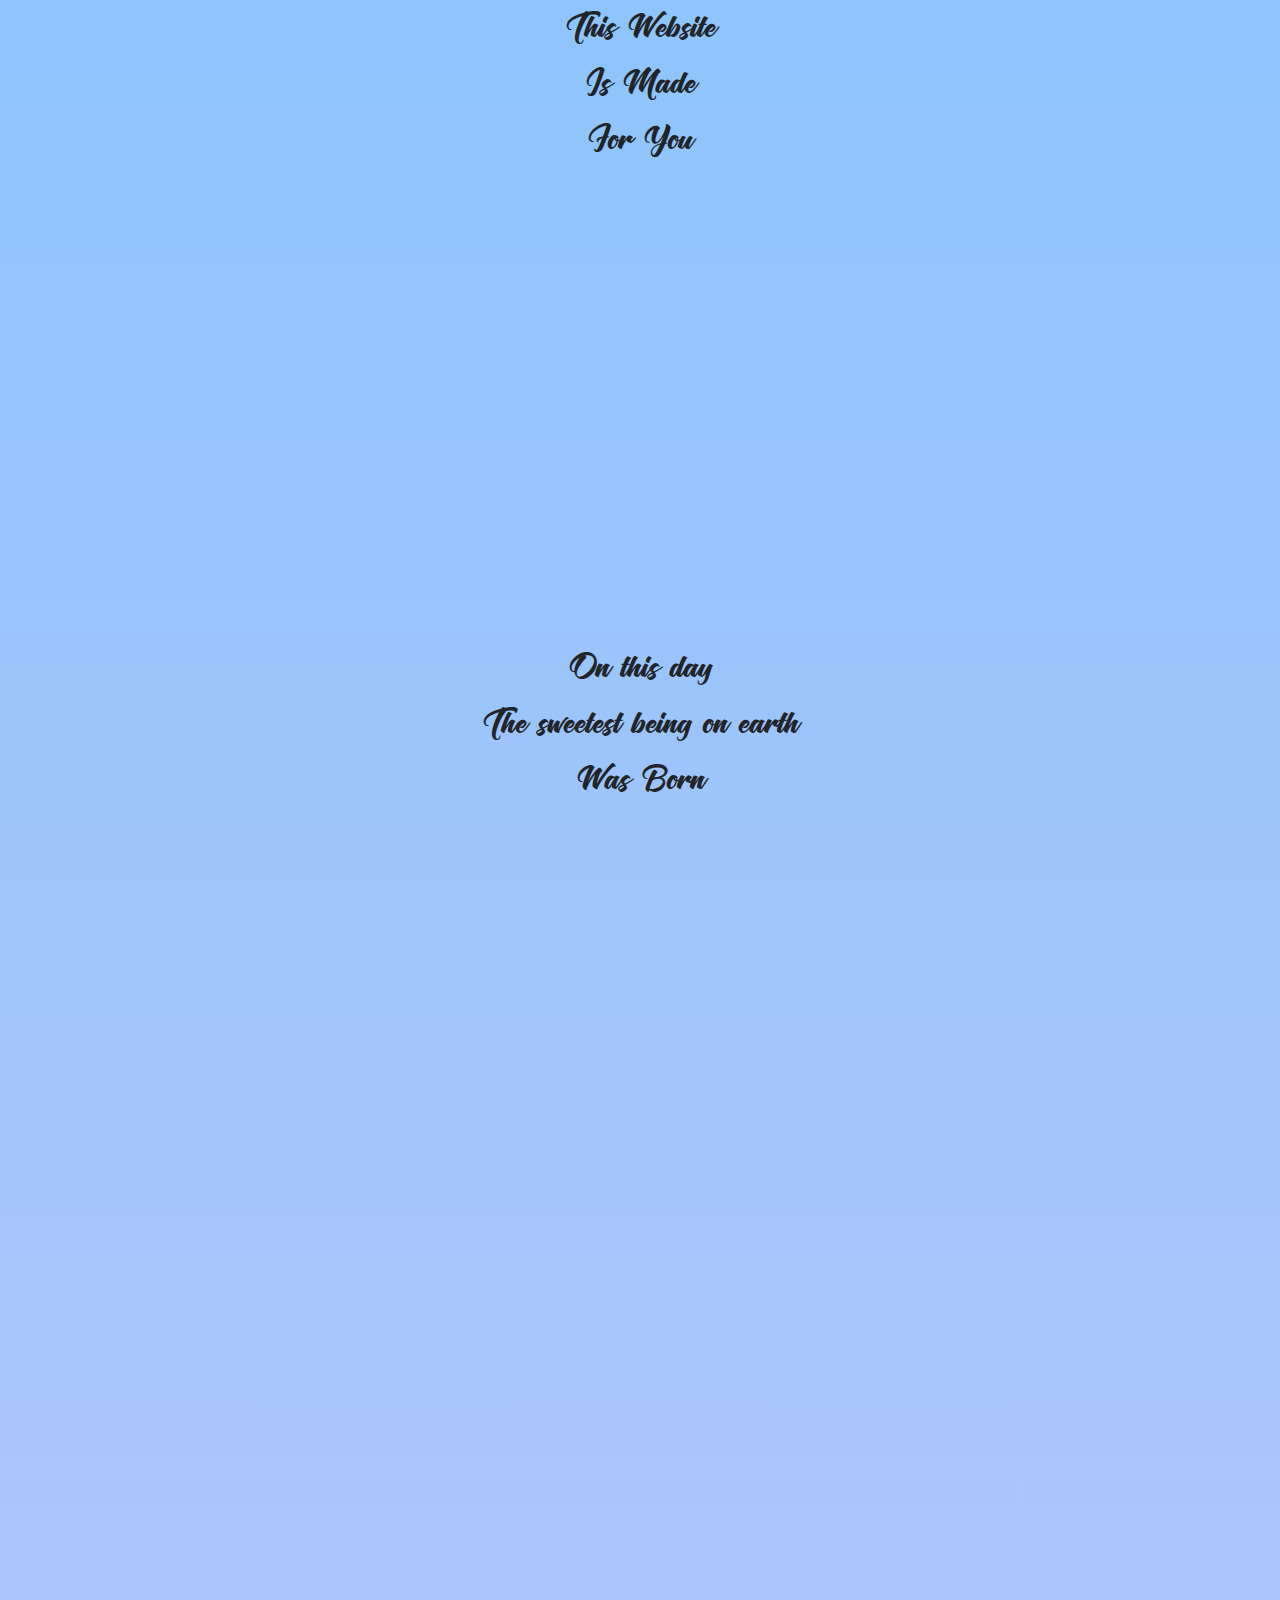
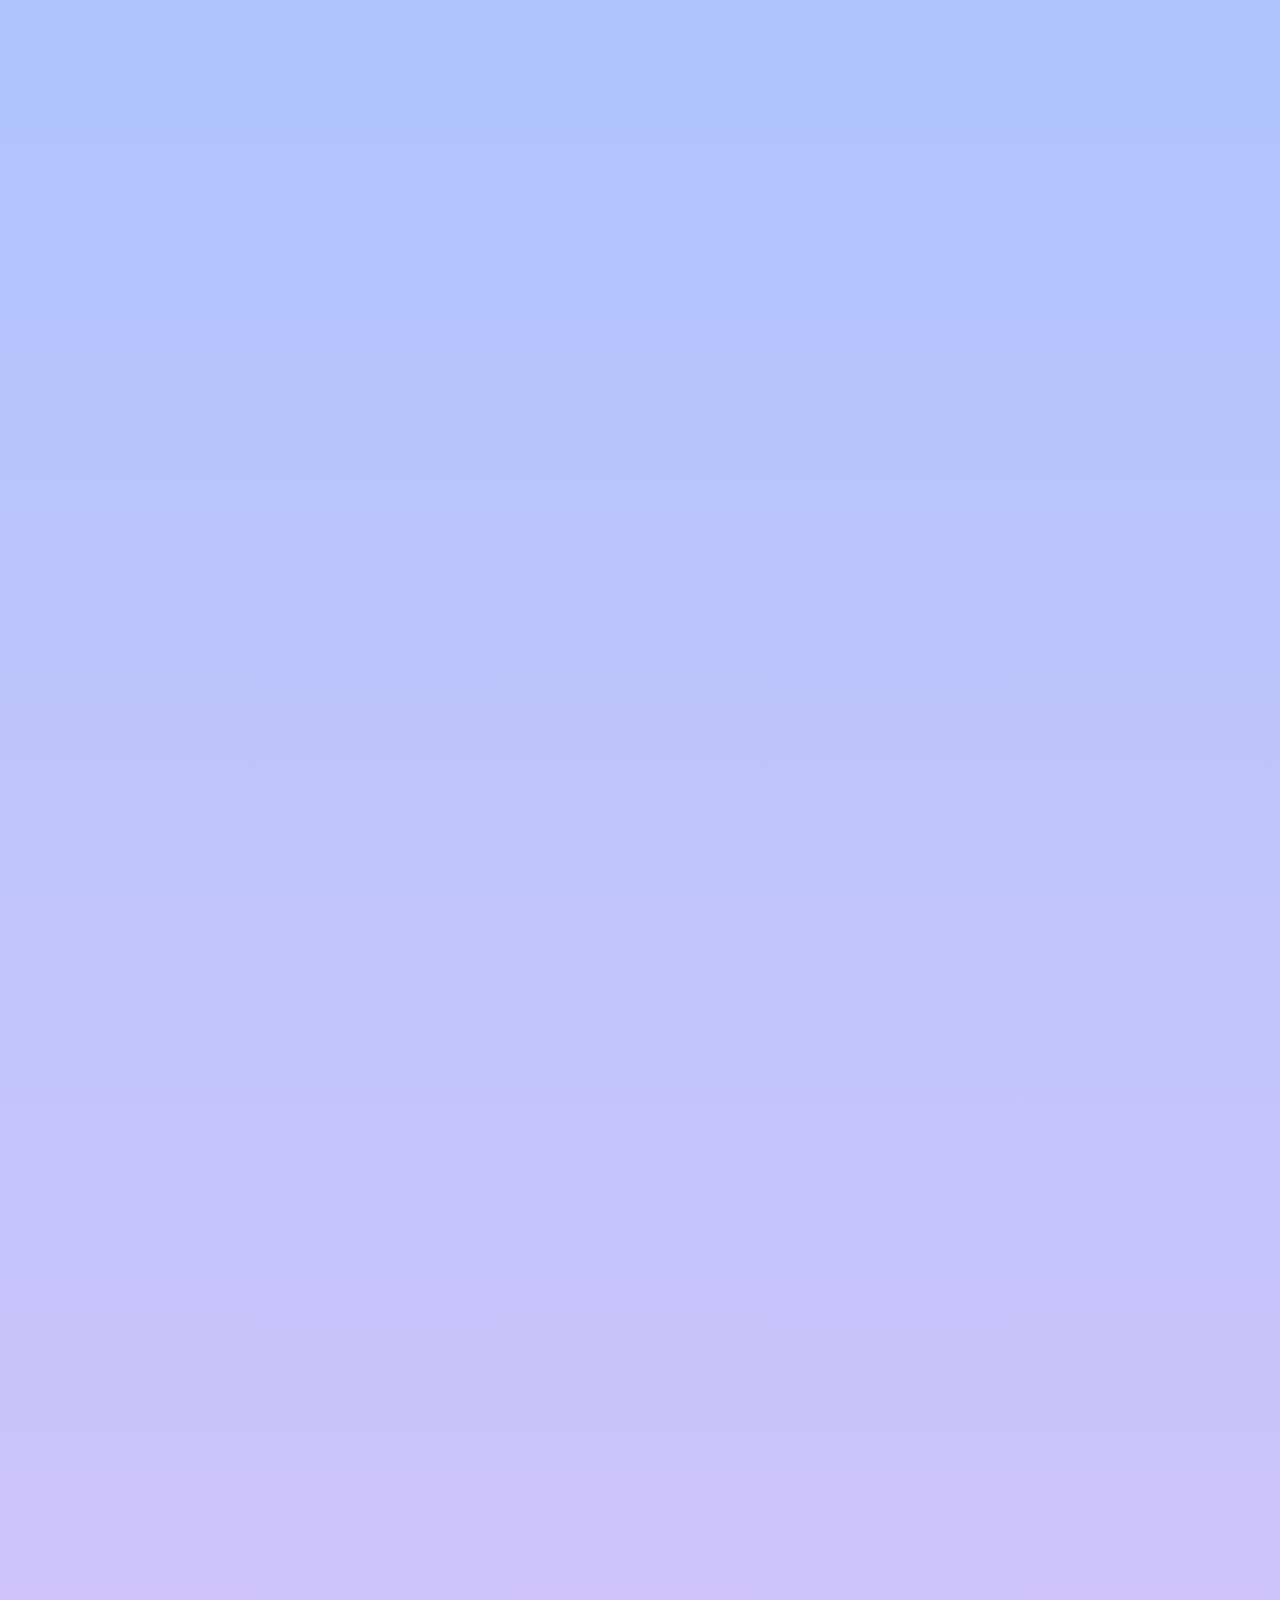
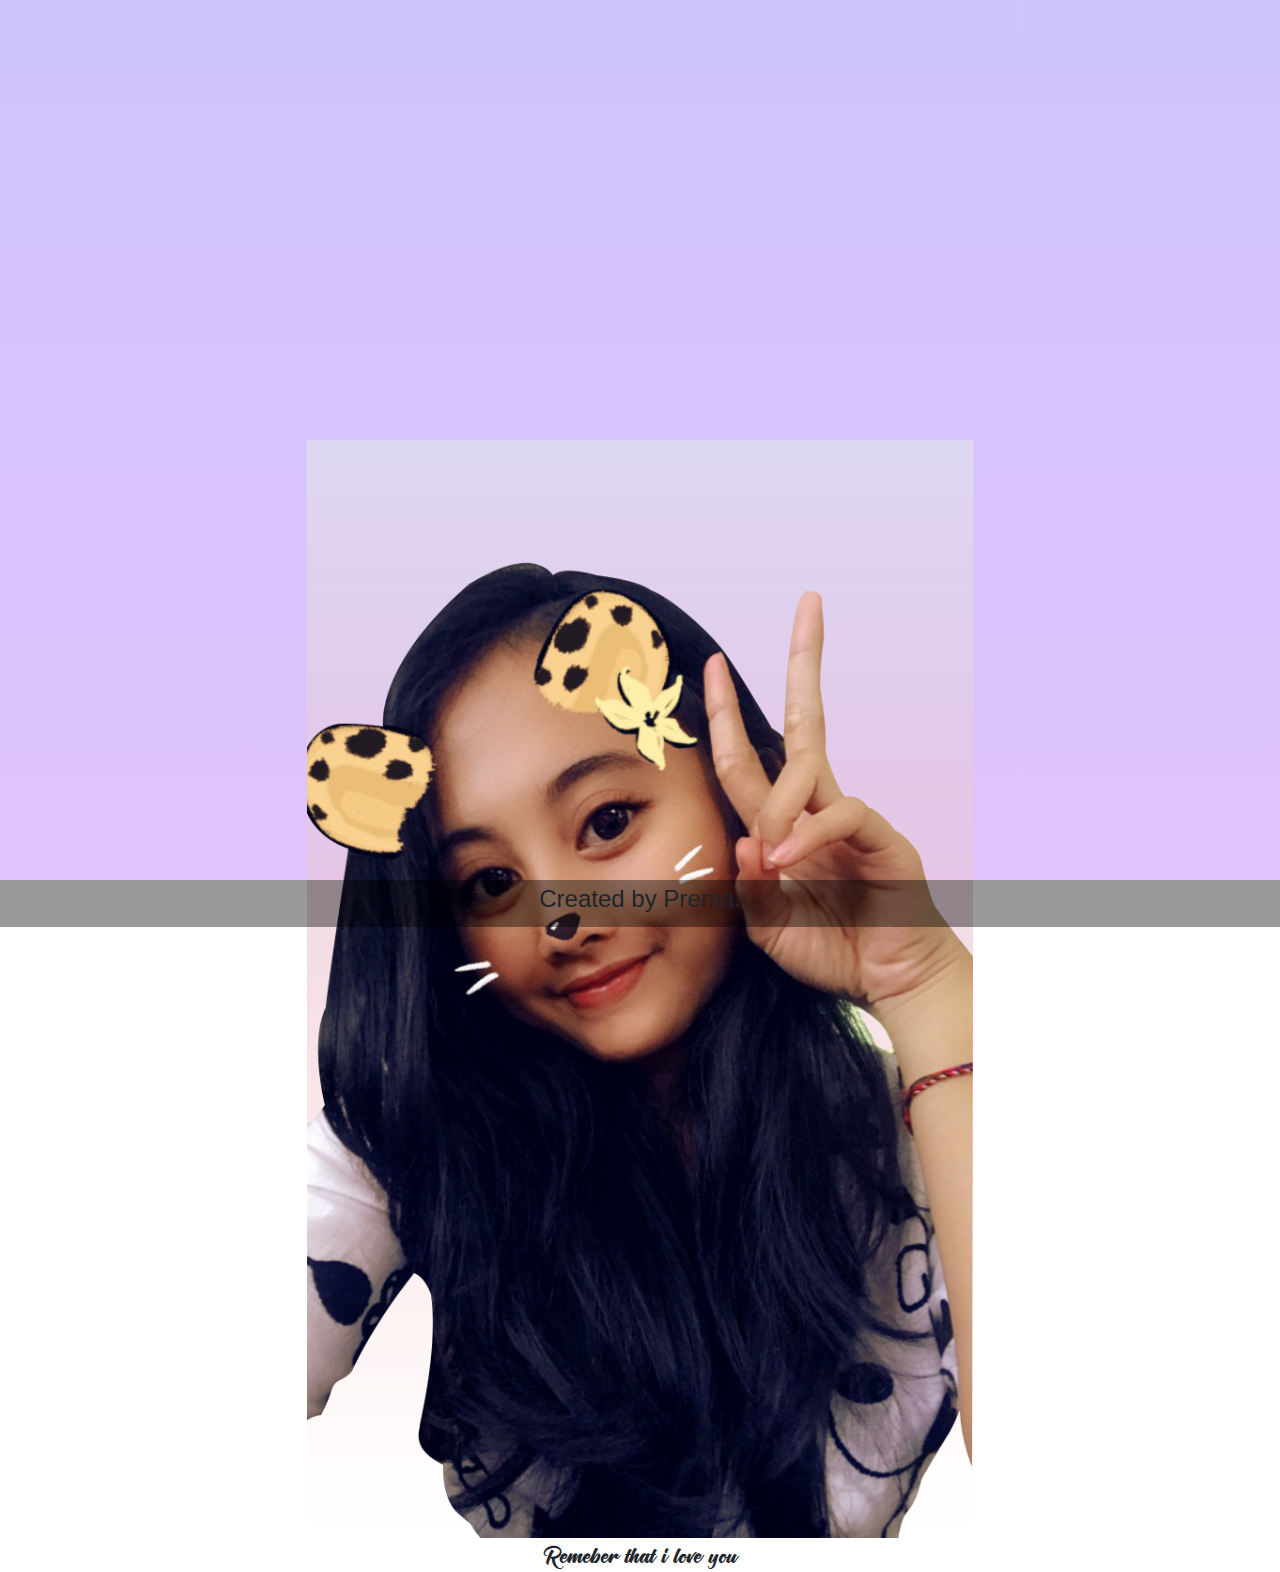
==== b.html @ 66c49e1d "test" ====
<!DOCTYPE html>
<html lang="en" dir="ltr">
  <head>
    <meta charset="utf-8">
    <meta name="viewport" content="width=device-width, initial-scale=1.0">
    <title>Hss My Luv</title>
    <link rel="stylesheet" href="css/bootstrap.css">
    <link rel="stylesheet" href="https://use.fontawesome.com/releases/v5.7.2/css/all.css" integrity="sha384-fnmOCqbTlWIlj8LyTjo7mOUStjsKC4pOpQbqyi7RrhN7udi9RwhKkMHpvLbHG9Sr" crossorigin="anonymous">
    <link rel="stylesheet" href="css/style2.css">
      <link rel="shortcut icon" href="css\pict\a.png" type="image/x-icon">
  </head>
  <body>
    <audio src="css/music/romantic hbd.mp3" autoplay loop hidden></audio>
    <section>
      <div class="container e text-center">
        <div class="judul">
          <h1>This Website</h1>
          <h1>Is Made</h1>
          <h1>For You</h1>
        </div>
      </div>
    </section>
    <section>
      <div class="container text-center intro">
        <h1>On this day</h1>
        <h1>The sweetest being on earth</h1>
        <h1>Was Born</h1>
        <img src="css/pict/paper plane.png" class="plane" alt="">
      </div>
    </section>
    <section class="gallery">
      <h1 class="text-center">Gallery</h1>
      <hr>
      <div class="container mt-5">
        <div class="row">
          <div class="col-6 mb-md-4 mb-3 col-md-2">
            <div class="card">
              <img src="css/pict/01.jpg" class=" card-img w-100" alt="" >
            </div>
          </div>
          <div class="col-6 mb-md-4 mb-3 col-md-2">
            <div class="card">
              <img src="css/pict/02.jpg" class=" card-img w-100" alt="">
            </div>
          </div>
          <div class="col-6 mb-md-4 mb-3 col-md-2">
            <div class="card">
              <img src="css/pict/03.jpg" class=" card-img w-100" alt="">
            </div>
          </div>
          <div class="col-6 mb-md-4 mb-3 col-md-2">
            <div class="card">
              <img src="css/pict/04.jpg" class=" card-img w-100" alt="">
            </div>
          </div>
          <div class="col-6 mb-md-4 mb-3 col-md-2">
            <div class="card">
              <img src="css/pict/05.jpg" class=" card-img w-100" alt="">
            </div>
          </div>
          <div class="col-6 mb-md-4 mb-3 col-md-2">
            <div class="card">
              <img src="css/pict/06.jpg" class=" card-img w-100" alt="">
            </div>
          </div>
          <div class="col-6 mb-md-4 mb-3 col-md-2">
            <div class="card">
              <img src="css/pict/07.jpg" class=" card-img w-100" alt="" >
            </div>
          </div>
          <div class="col-6 mb-md-4 mb-3 col-md-2">
            <div class="card">
              <img src="css/pict/08.jpg" class=" card-img w-100" alt="">
            </div>
          </div>
        </div>
      </div>
    </section>
    <section class="wish">
      <div class="container text-center fi">
        <img src="css/pict/cake.png" class="cake" alt="">
        <!-- <img src="css/pict/acha.png" class="cake" alt=""> -->
        <h1>Happy Sweet Seventeen</h1>
      </div>
      <div class="container mt-4 col f">
        <ul>
          <li><h4>I hope we can</h4></li>
          <li><h4>Enjoy every aspect</h4></li>
          <li><h4>Of our amazing</h4></li>
          <li><h4>Relationship for many many many</h4></li>
          <li><h4>More birthday in future</h4></li>
        </ul>
      </div>
      <div class="container text-center g">
          <img src="css/pict/acha.png" class="cake" alt="">
          <h3>Remeber that i love you</h3>
      </div>
    </section>
    <section class="foote">
      <h4>Created by Prema.</h4>
    </section>
    <script src="https://ajax.googleapis.com/ajax/libs/jquery/3.3.1/jquery.min.js"></script>
    <script src="https://maxcdn.bootstrapcdn.com/bootstrap/4.3.1/js/bootstrap.min.js"></script>
    <script src="js/main.js" charset="utf-8"></script>
  </body>
</html>
---- css/style2.css ----
body{
  background: no-repeat;
  background-image: linear-gradient(#8EC5FC,#E0C3FC);
  background-size: cover;
  overflow-x: hidden;

}
.btn.btn-round {
  border-radius: 200px;
  -webkit-border-radius: 200px;
  -moz-border-radius: 200px;
  -ms-border-radius: 200px;
  -o-border-radius: 200px;
  padding: 10px 30px;
}

.text-gradient {
  background-color: #8EC8FC;
  background-image: linear-gradient(90deg, #8EC8FC 0%, #8EC5FC 55%, #E0C3FC 100%);
  -webkit-background-clip: text;
  -webkit-text-fill-color: transparent;
}

.btn-gradient-primary {
  background-color: #8EC8FC;
  background-image: linear-gradient(90deg, #8EC8FC 0%, #8EC5FC 55%, #E0C3FC 100%);
  box-shadow: 0 5px 15px rgba(0, 0, 0, 0.15);
  border: 0;
  transition: all ease-out .3s;
  -webkit-transition: all ease-out .3s;
  -moz-transition: all ease-out .3s;
  -ms-transition: all ease-out .3s;
  -o-transition: all ease-out .3s;
}

.btn-gradient-primary-outlined {
  background-color: transparent;
  border: 1px solid #8EC5FC;
  color: #8EC5FC;
  transition: background-color ease-out .3s;
  -webkit-transition: background-color ease-out .3s;
  -moz-transition: background-color ease-out .3s;
  -ms-transition: background-color ease-out .3s;
  -o-transition: background-color ease-out .3s;
}

.btn-gradient-primary-outlined:hover {
  background-color: #8EC8FC;
  background-image: linear-gradient(90deg, #8EC8FC 0%, #8EC5FC 55%, #E0C3FC 100%);
  color: #fff;
  border: none;
  padding: 8px 26px;
}

.btn-gradient-primary:not([disabled]):not(.disabled):active,
.btn-gradient-primary:not([disabled]):not(.disabled).active,
.show>.btn-gradient-primary.dropdown-toggle {
  background-color: #8EC8FC;
  background-image: linear-gradient(90deg, #8EC8FC 0%, #8EC5FC 55%, #E0C3FC 100%);
}

.btn-gradient-primary:hover {
  box-shadow: 0 5px 15px rgba(0, 0, 0, 0.2);
}

.circleimg{
  width: 10%;
}
.bf{
  width:20%;
  margin-bottom: 200px;
  margin-right: -100px;
  transform: rotate(330deg);
}
.start{
  width: 400px;
  height: 50px;
}
.d{
  margin-top: 280px;
  margin-left: 300px
}
.e{
  height: 640px;
}
.e h1{
  font-family: myFirstFont;
}
.intro h1{
  font-family: myFirstFont;
}
.intro{
  height: 640px;
}
.gallery h1{
  font-family: myFirstFont;
}
.gallery hr{
  width: 110px;
  border: 2px solid #FAACA8;
  border-radius: 10px;
  background-color: #FAACA8;
  background-image: linear-gradient(19deg, #FAACA8 0%, #DDD6F3 100%);
  margin-top: -10px;
}
.plane {
opacity: 0;
transform: translate(-100px,50px);
-webkit-transform: translate(-100px,50px);
-moz-transform: translate(-100px,50px);
-ms-transform: translate(-100px,50px);
-o-transform: translate(-100px,50px);
}
.plane.fadeslide{
  transition: all ease-out .2s;
  opacity: 1;
  transform: translate(0px, 0px);
  -webkit-transform: translate(0px, 0px);
  -moz-transform: translate(0px, 0px);
  -ms-transform: translate(0px, 0px);
  -o-transform: translate(0px, 0px);
  -webkit-transition: all ease-out .8s;
  -moz-transition: all ease-out 2s;
  -ms-transition: all ease-out .2s;
  -o-transition: all ease-out .2s;
}
.gallery {
  position: relative;
  margin-top: 200px;
  opacity: 0;
  transform: translateY(-50px);
  -webkit-transform: translateY(-50px);
  -moz-transform: translateY(-50px);
  -ms-transform: translateY(-50px);
  -o-transform: translateY(-50px);
}

.gallery.fadeSlide {
  opacity: 1;
  transform: translateY(0px);
  -webkit-transform: translateY(0px);
  -moz-transform: translateY(0px);
  -ms-transform: translateY(0px);
  -o-transform: translateY(0px);
  transition: all ease-out 1s;
  -webkit-transition: all ease-out 1s;
  -moz-transition: all ease-out 1s;
  -ms-transition: all ease-out 1s;
  -o-transition: all ease-out 1s;
}

.gallery .card {
  z-index: 0;
  border: none;
  box-shadow: 0 5px 10px rgba(0, 0, 0, 0.2);
  border-radius: 10px;
  -webkit-border-radius: 10px;
  -moz-border-radius: 10px;
  -ms-border-radius: 10px;
  -o-border-radius: 10px;
  transition: all ease-out .3s;
  -webkit-transition: all ease-out .3s;
  -moz-transition: all ease-out .3s;
  -ms-transition: all ease-out .3s;
  -o-transition: all ease-out .3s;
}

.gallery .card .card-img {
  border-radius: 10px;
  -webkit-border-radius: 10px;
  -moz-border-radius: 10px;
  -ms-border-radius: 10px;
  -o-border-radius: 10px;
}

.gallery .card:hover {
  z-index: 99;
  filter: blur(0px);
  -webkit-filter: blur(0px);
  transform: scale(1.1);
  -webkit-transform: scale(1.1);
  -moz-transform: scale(1.1);
  -ms-transform: scale(1.1);
  -o-transform: scale(1.1);
}
.cake{
  width: 60%;
  margin-top: 320px;
}
.wish{
  height: auto;
}
.wish h1{
  font-family: myFirstFont;
}
.f li{
  font-family: myFirstFontt;
  list-style-type: none;

}
.g img{
  margin-top: 200px;
}
.g h3{
  font-family: myFirstFont;
}
.g{
  height: 640px;
}
.foote{
  padding: 5px;
  position: absolute;

  height: auto;
  text-align: center;
  width: 100%;
  background-color: rgba(0, 0, 0, 0.4);

}
.foote h6{
  color: white;
}
.f{
  opacity: 0;
  transform: translateX(-50px);
  -webkit-transform: translateX(-50px);
  -moz-transform: translateX(-50px);
  -ms-transform: translateX(-50px);
  -o-transform: translateX(-50px);
}
.f.slideright{
  opacity: 1;
  transform: translateX(0px);
  -webkit-transform: translateX(0px);
  -moz-transform: translateX(0px);
  -ms-transform: translateX(0px);
  -o-transform: translateX(0px);
  transition: all ease-out 1.8;
  -webkit-transition: all ease-out 1.8;
  -moz-transition: all ease-out 1.8;
  -ms-transition: all ease-out 1.8;
  -o-transition: all ease-out 1.8;
}
.fi{
  opacity: 0;
  transform: translateX(80px);
  -webkit-transform: translateX(80px);
  -moz-transform: translateX(80px);
  -ms-transform: translateX(80px);
  -o-transform: translateX(80px);
}
.fi.slideleft{
  opacity: 1;
  transform: translateX(0px);
  -webkit-transform: translateX(0px);
  -moz-transform: translateX(0px);
  -ms-transform: translateX(0px);
  -o-transform: translateX(0px);
  transition: all ease-out 1.8;
  -webkit-transition: all ease-out 1.8;
  -moz-transition: all ease-out 1.8;
  -ms-transition: all ease-out 1.8;
  -o-transition: all ease-out 1.8;
}
@font-face {
  font-family: myFirstFontt;
  src: url(font/bebas.otf);
}
@font-face {
  font-family: myFirstFont;
  src: url(font/Flaming.otf);
}
@media (max-width: 575.98px) {
  .cirleimg{
      width : 30%;

    }
    .judul{
      margin-top: 200px;
    }
    .plane{
      width: 70%;
      height: 20%;
      margin-top: -20px;
      margin-left: 90px;
    }
  }
@media (max-width: 767.98px) {
  .cirleimg{
      width : 30%;
 }
@media (max-width: 991.98px) {
  .cirleimg{
      width : 30%;
 }
@media (max-width: 1199.98px) {
  .cirleimg{
      width : 30%;
 }
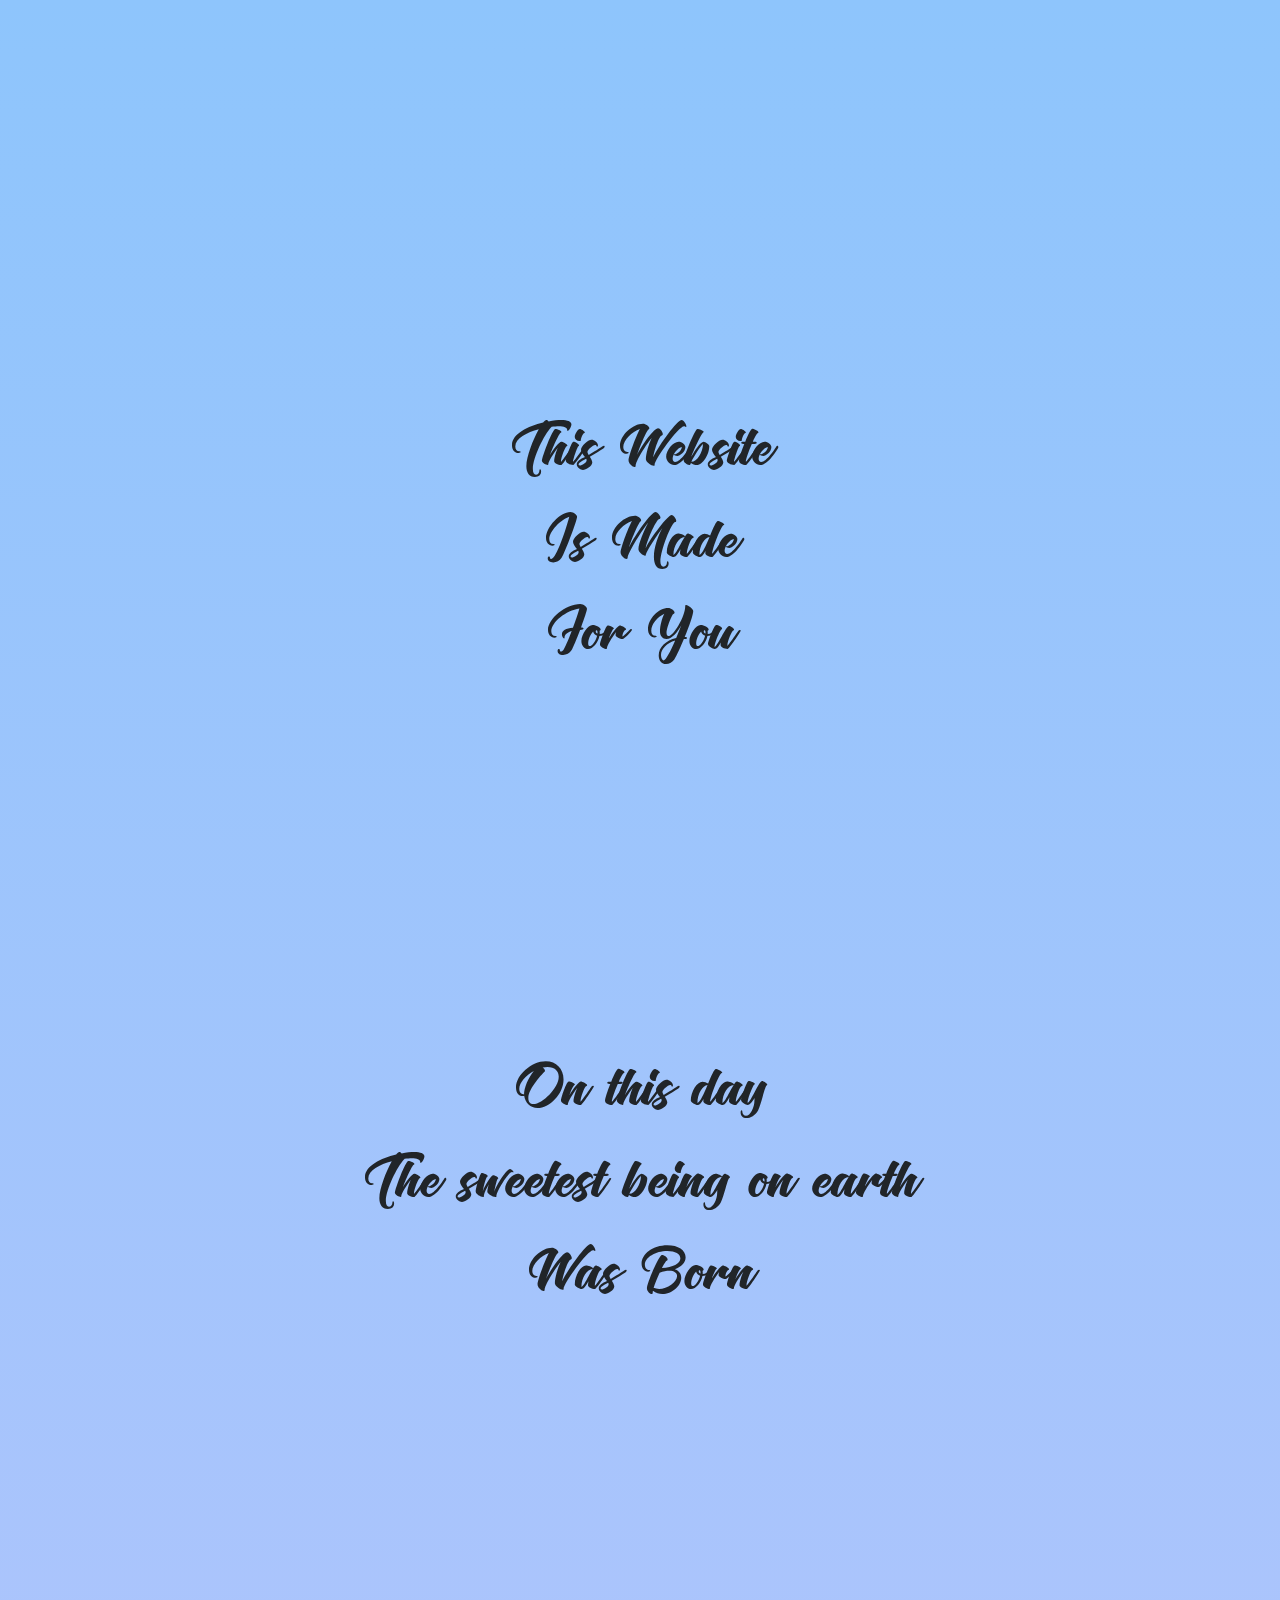
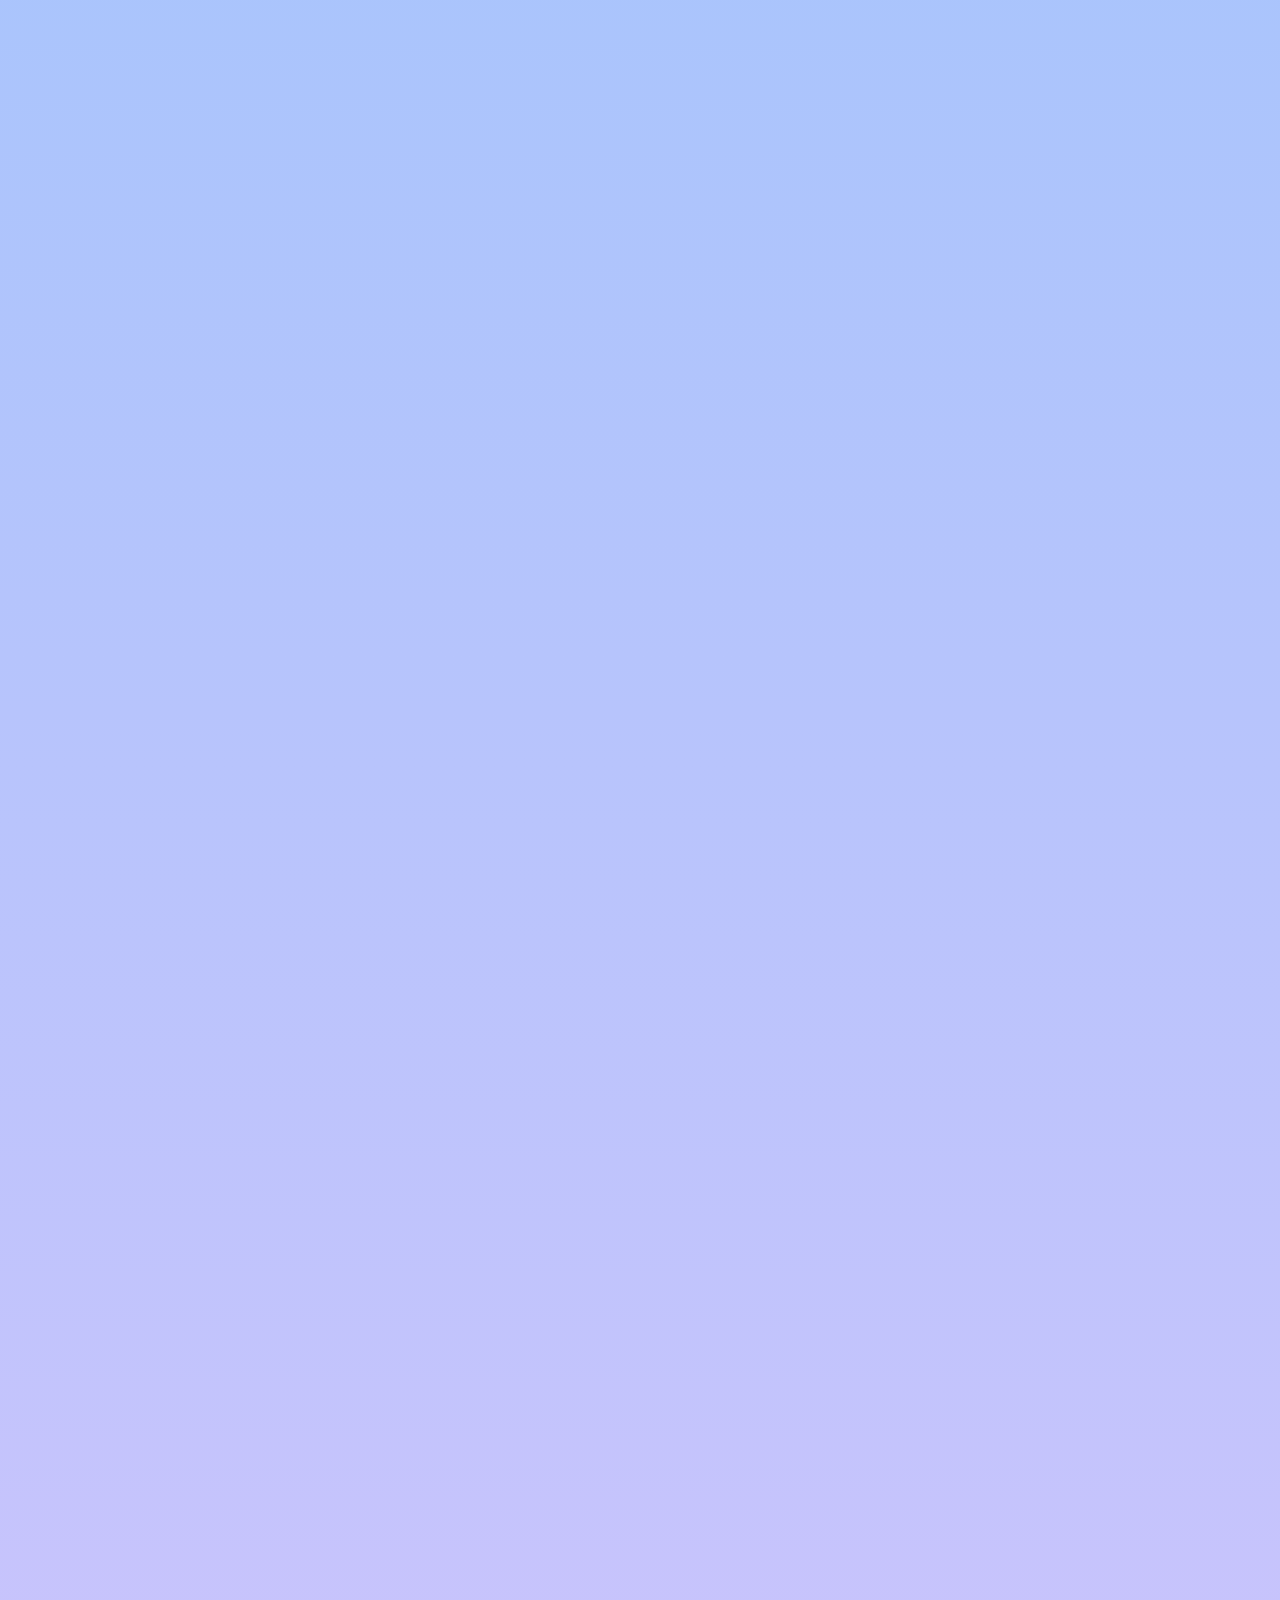
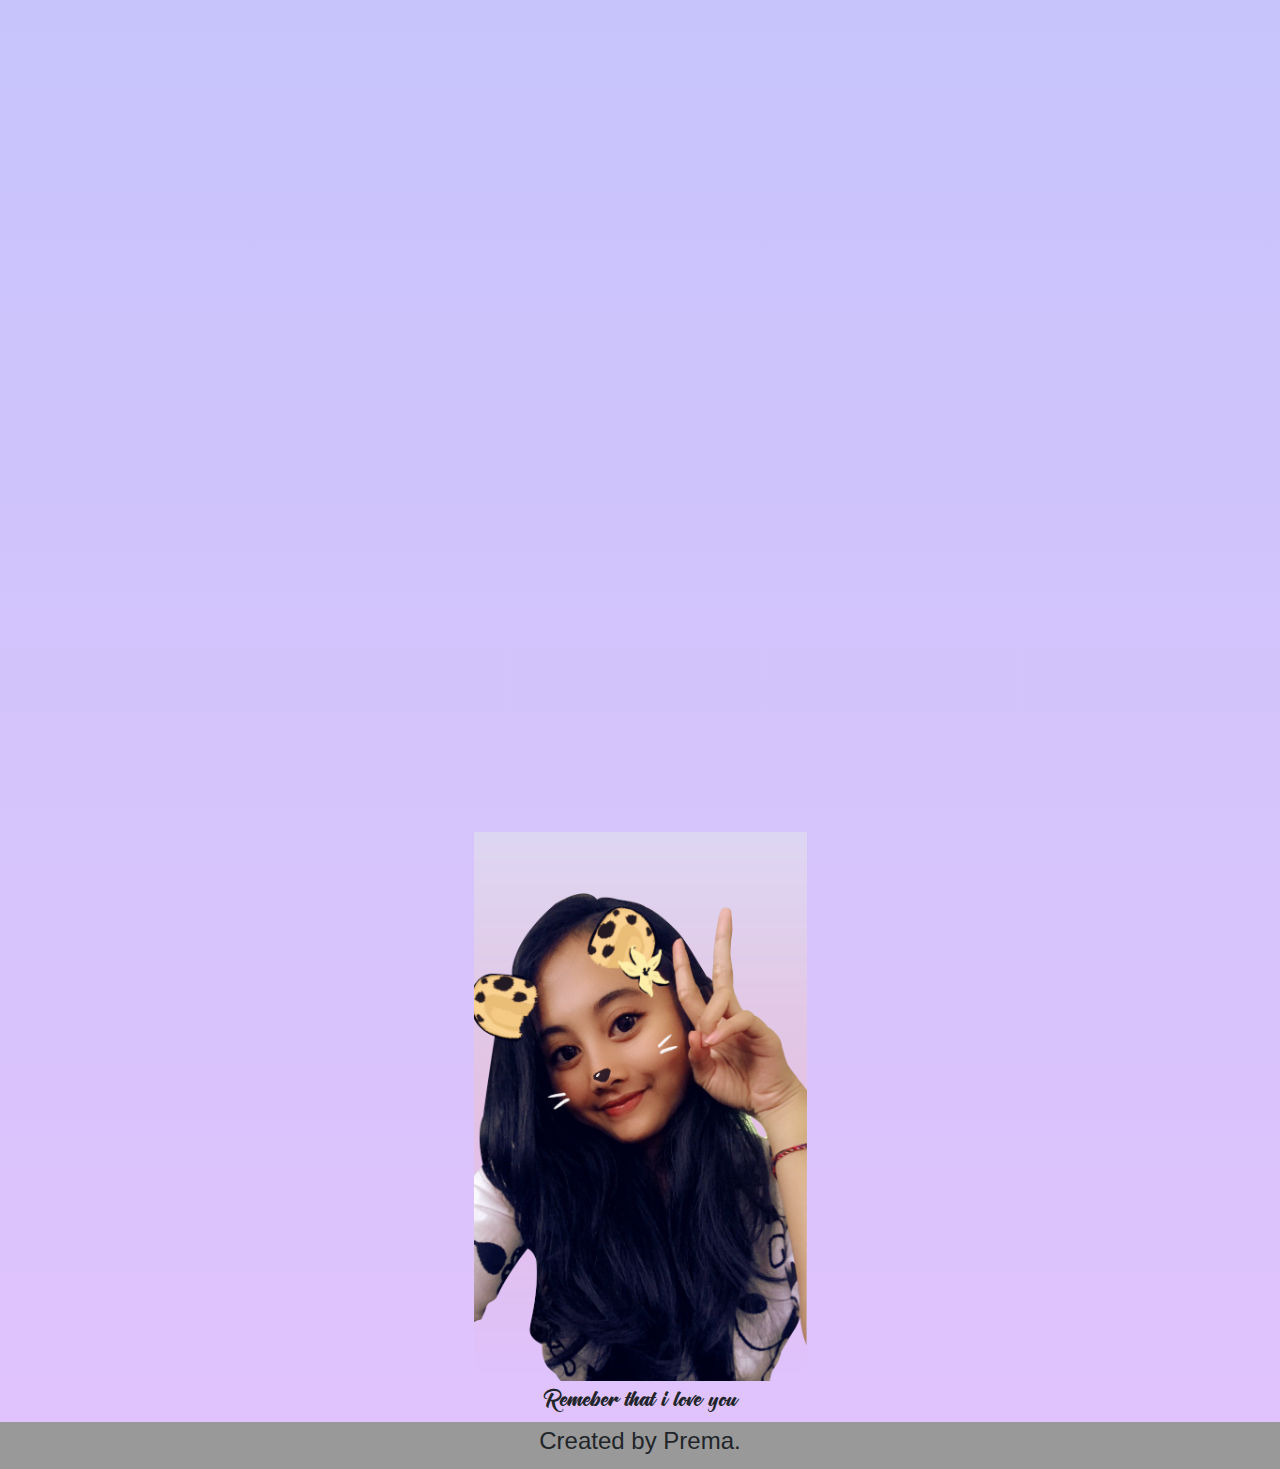
==== commit 3f29cfd7: "second commit" ====
--- a/b.html
+++ b/b.html
@@ -2,6 +2,7 @@
 <html lang="en" dir="ltr">
   <head>
     <meta charset="utf-8">
+    <meta http-equiv="X-UA-Compatible" content="IE=edge">
     <meta name="viewport" content="width=device-width, initial-scale=1.0">
     <title>Hss My Luv</title>
     <link rel="stylesheet" href="css/bootstrap.css">
@@ -10,7 +11,7 @@
       <link rel="shortcut icon" href="css\pict\a.png" type="image/x-icon">
   </head>
   <body>
-    <audio src="css/music/romantic hbd.mp3" autoplay loop hidden></audio>
+    <iframe src="css/music/romantic hbd.mp3" allow:"autoplay" id="audio" style="display:none"></iframe>
     <section>
       <div class="container e text-center">
         <div class="judul">
@@ -31,44 +32,44 @@
     <section class="gallery">
       <h1 class="text-center">Gallery</h1>
       <hr>
-      <div class="container mt-5">
-        <div class="row">
-          <div class="col-6 mb-md-4 mb-3 col-md-2">
+      <div class="container mt-5 ">
+        <div class="row text-center">
+          <div class="col-6 mb-md-4 mb-3 col-md-3">
             <div class="card">
               <img src="css/pict/01.jpg" class=" card-img w-100" alt="" >
             </div>
           </div>
-          <div class="col-6 mb-md-4 mb-3 col-md-2">
+          <div class="col-6 mb-md-4 mb-3 col-md-3">
             <div class="card">
               <img src="css/pict/02.jpg" class=" card-img w-100" alt="">
             </div>
           </div>
-          <div class="col-6 mb-md-4 mb-3 col-md-2">
+          <div class="col-6 mb-md-4 mb-3 col-md-3">
             <div class="card">
               <img src="css/pict/03.jpg" class=" card-img w-100" alt="">
             </div>
           </div>
-          <div class="col-6 mb-md-4 mb-3 col-md-2">
+          <div class="col-6 mb-md-4 mb-3 col-md-3">
             <div class="card">
               <img src="css/pict/04.jpg" class=" card-img w-100" alt="">
             </div>
           </div>
-          <div class="col-6 mb-md-4 mb-3 col-md-2">
+          <div class="col-6 mb-md-4 mb-3 col-md-3">
             <div class="card">
               <img src="css/pict/05.jpg" class=" card-img w-100" alt="">
             </div>
           </div>
-          <div class="col-6 mb-md-4 mb-3 col-md-2">
+          <div class="col-6 mb-md-4 mb-3 col-md-3">
             <div class="card">
               <img src="css/pict/06.jpg" class=" card-img w-100" alt="">
             </div>
           </div>
-          <div class="col-6 mb-md-4 mb-3 col-md-2">
+          <div class="col-6 mb-md-4 mb-3 col-md-3">
             <div class="card">
               <img src="css/pict/07.jpg" class=" card-img w-100" alt="" >
             </div>
           </div>
-          <div class="col-6 mb-md-4 mb-3 col-md-2">
+          <div class="col-6 mb-md-4 mb-3 col-md-3">
             <div class="card">
               <img src="css/pict/08.jpg" class=" card-img w-100" alt="">
             </div>
@@ -76,20 +77,18 @@
         </div>
       </div>
     </section>
-    <section class="wish">
-      <div class="container text-center fi">
+    <section class="wish text-center">
+      <div class="container  fi">
         <img src="css/pict/cake.png" class="cake" alt="">
         <!-- <img src="css/pict/acha.png" class="cake" alt=""> -->
         <h1>Happy Sweet Seventeen</h1>
       </div>
       <div class="container mt-4 col f">
-        <ul>
-          <li><h4>I hope we can</h4></li>
-          <li><h4>Enjoy every aspect</h4></li>
-          <li><h4>Of our amazing</h4></li>
-          <li><h4>Relationship for many many many</h4></li>
-          <li><h4>More birthday in future</h4></li>
-        </ul>
+        <h4>I hope we can</h4>
+        <h4>Enjoy every aspect</h4>
+        <h4>Of our amazing</h4>
+        <h4>Relationship for many many many</h4>
+        <h4>More birthday in future</h4>
       </div>
       <div class="container text-center g">
           <img src="css/pict/acha.png" class="cake" alt="">
--- a/css/style2.css
+++ b/css/style2.css
@@ -193,9 +193,9 @@
 .wish h1{
   font-family: myFirstFont;
 }
-.f li{
+.f h4{
   font-family: myFirstFontt;
-  list-style-type: none;
+
 
 }
 .g img{
@@ -205,7 +205,7 @@
   font-family: myFirstFont;
 }
 .g{
-  height: 640px;
+  height: auto;
 }
 .foote{
   padding: 5px;
@@ -235,11 +235,11 @@
   -moz-transform: translateX(0px);
   -ms-transform: translateX(0px);
   -o-transform: translateX(0px);
-  transition: all ease-out 1.8;
-  -webkit-transition: all ease-out 1.8;
-  -moz-transition: all ease-out 1.8;
-  -ms-transition: all ease-out 1.8;
-  -o-transition: all ease-out 1.8;
+  transition: all ease-out 1.8s;
+  -webkit-transition: all ease-out 1.8s;
+  -moz-transition: all ease-out 1.8s;
+  -ms-transition: all ease-out 1.8s;
+  -o-transition: all ease-out 1.8s;
 }
 .fi{
   opacity: 0;
@@ -256,11 +256,11 @@
   -moz-transform: translateX(0px);
   -ms-transform: translateX(0px);
   -o-transform: translateX(0px);
-  transition: all ease-out 1.8;
-  -webkit-transition: all ease-out 1.8;
-  -moz-transition: all ease-out 1.8;
-  -ms-transition: all ease-out 1.8;
-  -o-transition: all ease-out 1.8;
+  transition: all ease-out 1.8s;
+  -webkit-transition: all ease-out 1.8s;
+  -moz-transition: all ease-out 1.8s;
+  -ms-transition: all ease-out 1.8s;
+  -o-transition: all ease-out 1.8s;
 }
 @font-face {
   font-family: myFirstFontt;
@@ -271,10 +271,7 @@
   src: url(font/Flaming.otf);
 }
 @media (max-width: 575.98px) {
-  .cirleimg{
-      width : 30%;
-
-    }
+
     .judul{
       margin-top: 200px;
     }
@@ -285,15 +282,38 @@
       margin-left: 90px;
     }
   }
-@media (max-width: 767.98px) {
-  .cirleimg{
-      width : 30%;
+@media (min-width: 767.98px) {
+  .e{
+    margin-top: 400px;
+
+  }
+  .plane{
+    width: 40%;
+    margin-left: 190px;
+    margin-top: -50px;
+  }
+  .judul h1{
+    font-size: 70px;
+  }
+  .intro h1{
+    font-size: 70px;
+  }
+  .gallery h1{
+    font-size: 70px;
+  }
+  .gallery hr{
+    width: 500px;
+    margin-top: 20px;
+  }
+  .cake{
+    width: 30%;
+  }
+
  }
 @media (max-width: 991.98px) {
   .cirleimg{
       width : 30%;
  }
-@media (max-width: 1199.98px) {
-  .cirleimg{
-      width : 30%;
+@media (min-width: 1199.98px) {
+
  }
